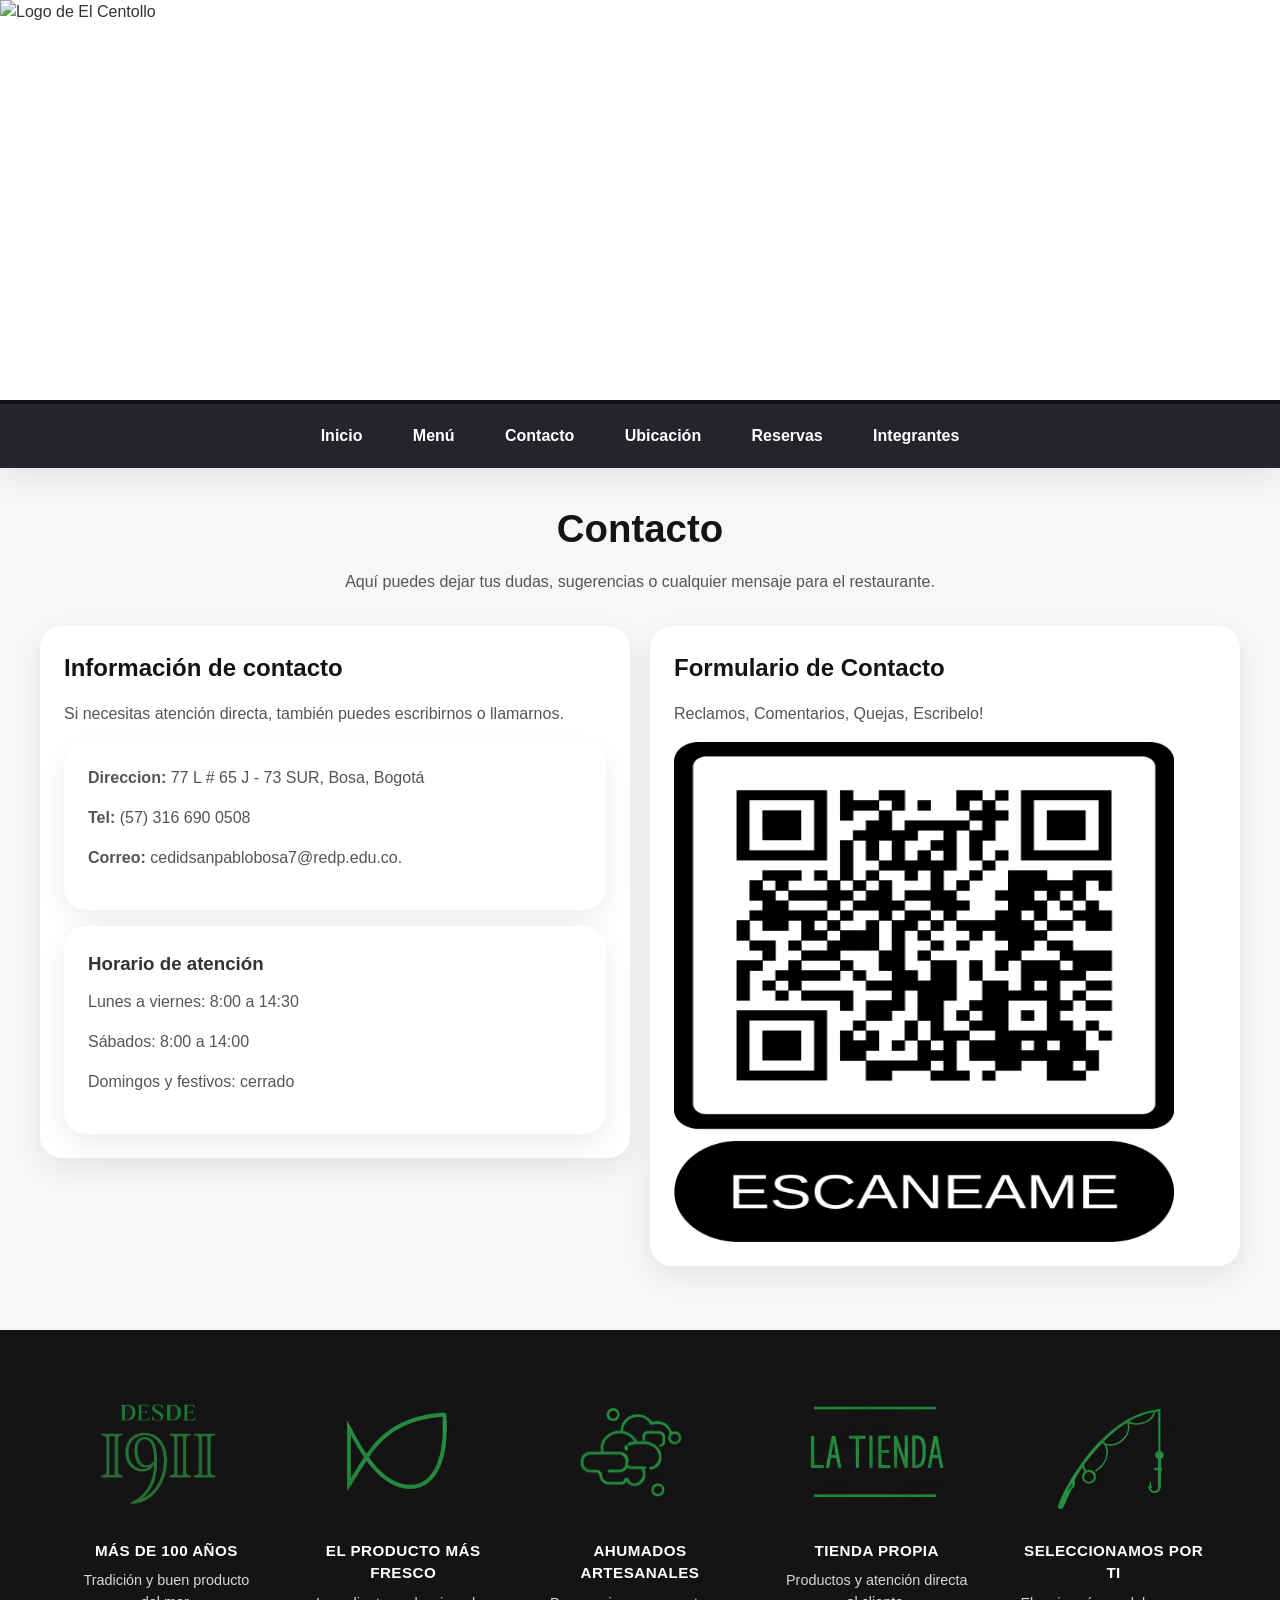
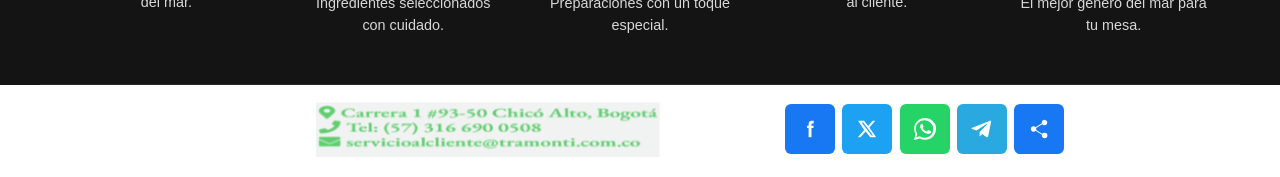
==== contacto.html @ 5faa3d4b "Add files via upload" ====
<!DOCTYPE html>
<html lang="es">
<head>
    <meta charset="UTF-8">
    <meta name="viewport" content="width=device-width, initial-scale=1.0">
    <title>El Centollo | Contacto</title>
    <link rel="stylesheet" href="style.css">
</head>
<div id="modalPromo" class="modal-overlay">
    <div class="modal-box">
        <button class="modal-close" id="closeModal" aria-label="Cerrar modal">&times;</button>
        <h2>Bienvenido</h2>
        <p>Gracias por visitar nuestra página. Mira nuestras especialidades y reserva cuando quieras.</p>
        <a href="reservas.html" class="modal-btn">Reservar ahora</a>
    </div>
</div>
<script>
document.addEventListener("DOMContentLoaded", function () {
    const modal = document.getElementById("modalPromo");
    const closeBtn = document.getElementById("closeModal");

    setTimeout(() => {
        modal.classList.add("show");
    }, 5000);

    closeBtn.addEventListener("click", () => {
        modal.classList.remove("show");
    });

    modal.addEventListener("click", (e) => {
        if (e.target === modal) {
            modal.classList.remove("show");
        }
    });
});
</script>
<body>
    <header>
        <img class="logo" src="img/logo.PNG" alt="Logo de El Centollo">

        <nav aria-label="Navegación principal">
            <ul class="nav-list">
                <li><a href="index.html">Inicio</a></li>
                <li><a href="menu.html">Menú</a></li>
                <li><a href="contacto.html">Contacto</a></li>
                <li><a href="ubicacion.html">Ubicación</a></li>
                <li><a href="reservas.html">Reservas</a></li>
                <li><a href="integrantes.html">Integrantes</a></li>
            </ul>
        </nav>
    </header>

    <main>
        <section class="container">
            <h1 class="page-title">Contacto</h1>
            <p class="page-subtitle">
                Aquí puedes dejar tus dudas, sugerencias o cualquier mensaje para el restaurante.
            </p>
        </section>

        <section class="form-layout">
            <!-- <article class="formulario">
                <h2>Información de contacto</h2>
                <p>Si necesitas atención directa, también puedes escribirnos o llamarnos.</p>

                <div class="card" style="margin-bottom: 1rem;">
                    <address class="datos">
                        <p><strong>Direccion:</strong> 77 L # 65 J - 73 SUR, Bosa, Bogotá</p>
                        <p><strong>Tel:</strong> (57) 316 690 0508</p>
                        <p><strong>Correo:</strong> cedidsanpablobosa7@redp.edu.co.</p>
                    </address>
                </div> -->
                <article class="formulario">
                <h2>Información de contacto</h2>
                <p>Si necesitas atención directa, también puedes escribirnos o llamarnos.</p>

                <div class="card" style="margin-bottom: 1rem;">
                    <p><strong>Direccion:</strong> 77 L # 65 J - 73 SUR, Bosa, Bogotá</p>
                    <p><strong>Tel:</strong> (57) 316 690 0508</p>
                    <p><strong>Correo:</strong> cedidsanpablobosa7@redp.edu.co.</p>
                </div>

                <div class="card">
                    <h3 style="margin-bottom: 0.75rem;">Horario de atención</h3>
                    <p>Lunes a viernes: 8:00 a 14:30</p>
                    <p>Sábados: 8:00 a 14:00</p>
                    <p>Domingos y festivos: cerrado</p>
                </div>
            </article>

            <article class="formulario">
                <h2>Formulario de Contacto</h2>
                <p>Reclamos, Comentarios, Quejas, Escribelo!</p>
                <img class="qr" src="img/xd.png" alt="xd">
            </article>
        </section>
    </main>

    <footer>
        <section class="caracteristicas">
            <article>
                <img src="img/icono11.png" alt="Ícono de experiencia">
                <h3>MÁS DE 100 AÑOS</h3>
                <p>Tradición y buen producto del mar.</p>
            </article>

            <article>
                <img src="img/icono22.png" alt="Ícono de frescura">
                <h3>EL PRODUCTO MÁS FRESCO</h3>
                <p>Ingredientes seleccionados con cuidado.</p>
            </article>

            <article>
                <img src="img/icono33.png" alt="Ícono de ahumado">
                <h3>AHUMADOS ARTESANALES</h3>
                <p>Preparaciones con un toque especial.</p>
            </article>

            <article>
                <img src="img/icono44.png" alt="Ícono de tienda">
                <h3>TIENDA PROPIA</h3>
                <p>Productos y atención directa al cliente.</p>
            </article>

            <article>
                <img src="img/icono55.png" alt="Ícono de selección">
                <h3>SELECCIONAMOS POR TI</h3>
                <p>El mejor género del mar para tu mesa.</p>
            </article>
        </section>

        <section class="contacto-footer">
            <address class="datos">
                <img class="imagen" src="img/footer2.PNG" alt="xd">
            </address>

            <div class="redes" aria-label="Redes sociales">
                <a class="red facebook" href="https://www.facebook.com/tramonti.restaurante/" target="_blank" rel="noopener noreferrer" aria-label="Facebook">
                    <svg viewBox="0 0 24 24" aria-hidden="true">
                        <path d="M13.5 8.5V7c0-.7.4-1 1.1-1H16V3h-2c-2.2 0-3.5 1.3-3.5 3.7v1.8H8.8V11h1.7v10h3.1V11h2.1l.3-2.5h-2.4z"/>
                    </svg>
                </a>

                <a class="red x" href="https://x.com/tramontibogota" target="_blank" rel="noopener noreferrer" aria-label="X">
                    <svg viewBox="0 0 24 24" aria-hidden="true">
                        <path d="M18.1 3H21l-6.4 7.3L22 21h-6.5l-5-6.3L4.8 21H2l6.9-7.9L2.2 3h6.6l4.5 5.7L18.1 3zm-1.1 16h1.6L7.9 4.9H6.2L17 19z"/>
                    </svg>
                </a>

                <a class="red whatsapp" href="https://wa.me/573166900508" target="_blank" rel="noopener noreferrer" aria-label="WhatsApp">
                    <svg viewBox="0 0 24 24" aria-hidden="true">
                        <path d="M20.5 3.5A11.7 11.7 0 0 0 12.1 0C5.5 0 .2 5.2.2 11.8c0 2.1.5 4.1 1.5 5.9L0 24l6.4-1.7a11.8 11.8 0 0 0 5.7 1.5h0C18.7 23.8 24 18.6 24 12S22 6.2 20.5 3.5zM12.1 21.6c-1.9 0-3.7-.5-5.3-1.4l-.4-.2-3.8 1 1-3.7-.2-.4a9.4 9.4 0 0 1-1.5-5.1c0-5.2 4.2-9.4 9.5-9.4 2.5 0 4.9 1 6.7 2.8A9.3 9.3 0 0 1 21 12c0 5.3-4.2 9.6-8.9 9.6zm5.4-7.3c-.3-.2-1.8-.9-2-.9s-.4-.2-.6.2-.7.9-.9 1-.3.1-.6 0a7.7 7.7 0 0 1-2.3-1.4 8.6 8.6 0 0 1-1.6-2c-.2-.3 0-.5.2-.7l.4-.5c.1-.2.1-.3.2-.5.1-.2 0-.4 0-.5s-.6-1.5-.8-2c-.2-.5-.4-.4-.6-.4h-.5c-.2 0-.5.1-.7.3-.2.2-1 1-1 2.4s1 2.7 1.1 2.9c.1.2 2 3.1 4.9 4.3.7.3 1.3.5 1.7.6.7.2 1.3.2 1.8.1.5-.1 1.8-.7 2-.7.2-.1.5-.2.5-.5s0-1.4-.1-1.5c-.1-.2-.3-.3-.6-.5z"/>
                    </svg>
                </a>

                <a class="red telegram" href="https://t.me/share/url?url=https%3A%2F%2Ftramonti.com.co" target="_blank" rel="noopener noreferrer" aria-label="Telegram">
                    <svg viewBox="0 0 24 24" aria-hidden="true">
                        <path d="M21.9 4.6 18.7 20c-.2 1-.8 1.3-1.7.9l-4.7-3.5-2.3 2.2c-.2.2-.4.4-.8.4l.3-4.8L18 6.6c.4-.4-.1-.6-.6-.2L6 13.6l-4.7-1.5c-1-.3-1-.9.2-1.4L20.7 3c.8-.3 1.4.2 1.2 1.6z"/>
                    </svg>
                </a>

                <a class="red share" href="#" aria-label="Compartir" onclick="if (navigator.share) { navigator.share({ title: document.title, url: window.location.href }); } return false;">
                    <svg viewBox="0 0 24 24" aria-hidden="true">
                        <path d="M18 16a3 3 0 0 0-2.5 1.3L8.9 13a3.1 3.1 0 0 0 0-2l6.6-4.3A3 3 0 1 0 15 5a3 3 0 0 0 .1.7L8.3 10A3 3 0 1 0 6 15a3 3 0 0 0 2.3-1.1l6.9 4.5A3 3 0 1 0 18 16z"/>
                    </svg>
                </a>
            </div>
        </section>
    </footer>
</body>
</html>
---- style.css ----
/* ==============================
   EL CENTOLLO - STYLE.CSS
   ============================== */

/* Reset básico */
* {
    margin: 0;
    padding: 0;
    box-sizing: border-box;
}

html {
    scroll-behavior: smooth;
}

:root {
    --color-principal: #23252B;
    --color-principal-oscuro: #101115;
    --color-secundario: #141414;
    --color-fondo: #f7f7f7;
    --color-blanco: #ffffff;
    --color-texto: #333333;
    --color-borde: #e6e6e6;
    --sombra: 0 10px 30px rgba(0, 0, 0, 0.08);
    --ancho-maximo: 1200px;
    --radio: 18px;
}

body {
    font-family: Arial, sans-serif;
    line-height: 1.5;
    background-color: var(--color-fondo);
    color: var(--color-texto);
}

img {
    max-width: 100%;
    display: block;
}

a {
    text-decoration: none;
    color: inherit;
}

ul,
ol {
    list-style: none;
}

button,
input,
textarea {
    font: inherit;
}

/* ==============================
   HEADER / NAVBAR
   ============================== */

header {
    background: var(--color-blanco);
    box-shadow: var(--sombra);
    position: sticky;
    top: 0;
    z-index: 1000;
}

.logo {
    width: 100%;
    height: 400px;
    object-fit: cover;
}

nav {
    background: var(--color-principal);
    border-top: 4px solid var(--color-principal-oscuro);
}

.nav-list {
    max-width: var(--ancho-maximo);
    margin: 0 auto;
    padding: 0 1rem;
    display: flex;
    align-items: center;
    justify-content: center;
    gap: 0.75rem;
    min-height: 64px;
    flex-wrap: wrap;
}

.nav-list li {
    display: block;
}

.nav-list a {
    display: inline-flex;
    align-items: center;
    justify-content: center;
    min-height: 44px;
    padding: 0.7rem 1.2rem;
    border-radius: 999px;
    font-weight: 700;
    color: var(--color-blanco);
    transition: background-color 0.25s ease, transform 0.25s ease, color 0.25s ease;
}

.nav-list a:hover,
.nav-list a:focus-visible,
.nav-list a.active {
    background: rgba(255, 255, 255, 0.16);
    transform: translateY(-1px);
    outline: none;
}

/* ==============================
   LAYOUT GENERAL
   ============================== */

main {
    padding: 2rem 1rem;
}

.container {
    max-width: var(--ancho-maximo);
    margin: 0 auto;
}

.page-title {
    text-align: center;
    font-size: clamp(1.8rem, 3vw, 3rem);
    color: var(--color-secundario);
    margin-bottom: 0.75rem;
}

.page-subtitle {
    text-align: center;
    color: #555;
    max-width: 760px;
    margin: 0 auto 2rem;
}

/* ==============================
   HOME / ABOUT
   ============================== */

.menu-page {
    max-width: var(--ancho-maximo);
    margin: 0 auto;
}

.slider {
    width: 100%;
    height: 100%;
    position: relative;
    overflow: hidden;
    background: #fff;
}

.slides {
    display: flex;
    width: 500%;
    height: 100%;
    animation: slideShow 18s infinite;
}

.slide {
    width: 20%;
    height: 92%;
    flex-shrink: 0;
    display: flex;
    align-items: center;
    justify-content: center;
}

.slide img {
    width: 100%;
    height: 100%;
    object-fit: fill;
    object-position: center;
    display: block;
}

.menu-hero {
    display: grid;
    grid-template-columns: 1.05fr 0.95fr;
    background: #fff;
    border: 1px solid #efe9d6;
    box-shadow: 0 6px 22px rgba(0, 0, 0, 0.06);
    overflow: hidden;
    min-height: 300px;
}

.menu-hero-image {
    position: relative;
    width: 100%;
    min-height: 300px;
    background: #fff;
}

.slider-dots {
    position: absolute;
    left: 50%;
    bottom: 14px;
    transform: translateX(-50%);
    display: flex;
    gap: 0.45rem;
    z-index: 2;
}

.slider-dots span {
    width: 8px;
    height: 8px;
    border-radius: 50%;
    border: 1px solid #d7cdb3;
    background: #fff;
}

.slider-dots span.active {
    background: #111;
    border-color: #111;
}

.menu-hero-info {
    padding: 0.85rem 1.05rem;
    border-left: 1px solid #efe9d6;
    background: #fffaf1;
}

.menu-hero-info h2 {
    font-size: 1.15rem;
    margin-bottom: 0.5rem;
    color: #2a2a2a;
}

.menu-hero-info p {
    font-size: 1.1rem;
    line-height: 1.15;
    color: #444;
    margin-bottom: 0.55rem;
}

.menu-hero-info strong {
    color: #222;
}

.menu-hero-info .meta-line {
    margin-top: 0.45rem;
}

@keyframes slideShow {
    0%, 18%   { transform: translateX(0); }
    20%, 38%  { transform: translateX(-20%); }
    40%, 58%  { transform: translateX(-40%); }
    60%, 78%  { transform: translateX(-60%); }
    80%, 98%  { transform: translateX(-80%); }
    100%      { transform: translateX(0); }
}
/* ==============================
   MENÚ (RECETAS)
   ============================== */

.menu-page {
    max-width: var(--ancho-maximo);
    margin: 0 auto;
}

.menu-recetas {
    display: grid;
    gap: 1rem;
}

.receta-card {
    position: relative;
    display: grid;
    grid-template-columns: 290px 1fr;
    background: #fff;
    border: 1px solid #efe9d6;
    box-shadow: 0 6px 22px rgba(0, 0, 0, 0.06);
    overflow: hidden;
    min-height: 180px;
}

.receta-card img {
    width: 100%;
    height: 100%;
    object-fit: cover;
    display: block;
}

.receta-content {
    padding: 1rem 1.1rem;
    background: #fffaf1;
}

.receta-content h3 {
    font-size: 1.15rem;
    margin-bottom: 0.35rem;
    color: #2a2a2a;
}

.coleccion {
    font-size: 0.75rem;
    color: #777;
    margin-bottom: 0.6rem;
}

.receta-content p {
    font-size: 0.92rem;
    line-height: 1.35;
    color: #444;
    margin-bottom: 0.8rem;
}

.receta-meta {
    display: flex;
    flex-wrap: wrap;
    gap: 0.55rem 1rem;
    font-size: 0.82rem;
    color: #333;
}

.bookmark {
    position: absolute;
    top: 0.75rem;
    right: 0.75rem;
    width: 34px;
    height: 44px;
    background: #fff;
    border-radius: 0 0 8px 8px;
    box-shadow: 0 2px 8px rgba(0, 0, 0, 0.12);
    display: flex;
    align-items: center;
    justify-content: center;
}

.bookmark svg {
    width: 16px;
    height: 16px;
    fill: #222;
}

@media (max-width: 768px) {
    .receta-card {
        grid-template-columns: 1fr;
    }

    .receta-card img {
        height: 220px;
    }

    .bookmark {
        display: none;
    }
}

/* ==============================
   TARJETAS / SECCIONES
   ============================== */

.card {
    background: var(--color-blanco);
    border-radius: 22px;
    padding: 1.5rem;
    box-shadow: var(--sombra);
}

.info-grid {
    max-width: var(--ancho-maximo);
    margin: 0 auto;
    display: grid;
    grid-template-columns: repeat(auto-fit, minmax(260px, 1fr));
    gap: 1.25rem;
}

/* ==============================
   FORMULARIOS (CONTACTO / RESERVAS)
   ============================== */

.form-layout {
    max-width: var(--ancho-maximo);
    margin: 0 auto;
    display: grid;
    grid-template-columns: 1fr 1fr;
    gap: 1.25rem;
    align-items: start;
}

.formulario {
    background: var(--color-blanco);
    border-radius: 22px;
    padding: 1.5rem;
    box-shadow: var(--sombra);
}

.formulario h2 {
    margin-bottom: 1rem;
    color: var(--color-secundario);
}

.formulario p {
    color: #555;
    margin-bottom: 1rem;
}

.formulario .campo {
    margin-bottom: 1rem;
}

.formulario label {
    display: block;
    margin-bottom: 0.35rem;
    font-weight: 700;
}

.formulario input,
.formulario textarea,
.formulario select {
    width: 100%;
    border: 1px solid var(--color-borde);
    border-radius: 12px;
    padding: 0.9rem 1rem;
    background: #fff;
}

.formulario input:focus,
.formulario textarea:focus,
.formulario select:focus {
    outline: 2px solid rgba(11, 107, 74, 0.22);
    border-color: var(--color-principal);
}

.formulario button {
    border: 0;
    background: var(--color-principal);
    color: var(--color-blanco);
    padding: 0.9rem 1.4rem;
    border-radius: 999px;
    font-weight: 700;
    cursor: pointer;
    transition: background-color 0.25s ease, transform 0.25s ease;
}

.formulario button:hover {
    background: var(--color-principal-oscuro);
    transform: translateY(-1px);
}

.google-form {
    width: 100%;
    min-height: 900px;
    border: 0;
    border-radius: 22px;
    box-shadow: var(--sombra);
    background: var(--color-blanco);
}

.qr {
    width: 500px;
    height: 500px;
}

/* ==============================
   UBICACIÓN / MAPA
   ============================== */

.mapa {
    max-width: var(--ancho-maximo);
    margin: 0 auto;
    border-radius: 22px;
    overflow: hidden;
    box-shadow: var(--sombra);
    background: var(--color-blanco);
}

.mapa iframe {
    width: 100%;
    min-height: 450px;
    border: 0;
    display: block;
}

.ubicacion-info {
    max-width: var(--ancho-maximo);
    margin: 0 auto 1.5rem;
}

.ubicacion-info address {
    font-style: normal;
    line-height: 1.8;
    color: #555;
}

/* ==============================
   FOOTER
   ============================== */

footer {
    background: var(--color-secundario);
    color: var(--color-blanco);
    margin-top: 2rem;
}

footer .caracteristicas {
    max-width: var(--ancho-maximo);
    margin: 0 auto;
    padding: 2rem 1rem;
    display: grid;
    grid-template-columns: repeat(auto-fit, minmax(180px, 1fr));
    gap: 1rem;
    border-bottom: 1px solid rgba(255, 255, 255, 0.10);
}

footer .caracteristicas article {
    text-align: center;
    padding: 1rem;
}

footer .caracteristicas img {
    width: 150px;
    height: 150px;
    object-fit: contain;
    object-position: center;
    margin: 0 auto 0.75rem;
}

footer .caracteristicas h3 {
    font-size: 0.95rem;
    letter-spacing: 0.03em;
    margin-bottom: 0.5rem;
}

footer .caracteristicas p {
    font-size: 0.9rem;
    color: #d7d7d7;
}

.contacto-footer {
    width: 100%;
    background-color: #ffffff;
    margin: 0 auto;
    padding: 1rem 1rem 1.2rem;
    display: flex;
    gap: 1rem;
    justify-content: space-between;
    align-items: center;
    flex-wrap: wrap;
}

footer .contacto-footer .datos .imagen {
    width: min(100%, 560px);
    height: auto;
    display: block;
}

.datos {
    margin-left: 300px;
    line-height: 1.8;
}

.datos p {
    color: #101010;
}

.redes {
    margin-right: 200px;
    display: flex;
    gap: 0.45rem;
    flex-wrap: wrap;
    align-items: center;
}

.redes .red {
    width: 50px;
    height: 50px;
    display: inline-flex;
    align-items: center;
    justify-content: center;
    border-radius: 6px;
    transition: transform 0.2s ease, opacity 0.2s ease;
    text-decoration: none;
}

.redes .red:hover {
    transform: translateY(-2px);
    opacity: 0.92;
}

.redes .red svg {
    width: 22px;
    height: 22px;
    fill: #fff;
}

.redes .facebook { background: #1877F2; }
.redes .x { background: #1DA1F2; }
.redes .whatsapp { background: #25D366; }
.redes .telegram { background: #29A9E0; }
.redes .share { background: #1877F2; }

/* ==============================
   RESPONSIVE
   ============================== */

@media (max-width: 900px) {
    .about,
    .form-layout,
    .menu-hero {
        grid-template-columns: 1fr;
    }

    .menu-hero-info {
        border-left: 0;
        border-top: 1px solid #efe9d6;
    }
}

@media (max-width: 768px) {
    .logo {
        height: 220px;
    }

    .slide img {
        height: 300px;
    }

    .nav-list {
        justify-content: center;
        gap: 0.5rem;
        padding: 0.75rem 1rem;
    }

    .nav-list a {
        padding: 0.65rem 1rem;
        font-size: 0.95rem;
    }

    .contacto-footer {
        flex-direction: column;
        align-items: flex-start;
    }

    .mapa iframe {
        min-height: 255px;
    }

    .receta-card {
        grid-template-columns: 1fr;
    }

    .receta-card img {
        width: 100%;
        height: 180px;
    }

    .bookmark {
        display: none;
    }
}

@media (max-width: 480px) {
    .logo {
        height: 180px;
    }

    .slide img {
        height: 240px;
    }

    .menu-grid {
        grid-template-columns: 1fr;
    }

    .mapa iframe {
        min-height: 300px;
    }
}

.modal-overlay {
    position: fixed;
    inset: 0;
    background: rgba(0, 0, 0, 0.65);
    display: flex;
    align-items: center;
    justify-content: center;
    z-index: 9999;
    opacity: 0;
    visibility: hidden;
    transition: opacity .3s ease, visibility .3s ease;
    padding: 1rem;
}

.modal-overlay.show {
    opacity: 1;
    visibility: visible;
}

.modal-box {
    position: relative;
    width: min(100%, 460px);
    background: #fff;
    border-radius: 20px;
    padding: 2rem 1.5rem 1.5rem;
    box-shadow: 0 20px 60px rgba(0, 0, 0, 0.3);
    text-align: center;
}

.modal-box h2 {
    margin-bottom: 0.75rem;
    font-size: 1.6rem;
    color: #222;
}

.modal-box p {
    margin-bottom: 1.25rem;
    color: #555;
    line-height: 1.5;
}

.modal-btn {
    display: inline-block;
    background: #232323;
    color: #fff;
    padding: 0.8rem 1.3rem;
    border-radius: 999px;
    font-weight: 700;
    text-decoration: none;
}

.modal-btn:hover {
    background: #111;
}

.modal-close {
    position: absolute;
    top: 10px;
    right: 12px;
    background: transparent;
    border: 0;
    font-size: 1.8rem;
    line-height: 1;
    cursor: pointer;
    color: #444;
}
.integrante-card {
    width: 260px;
    background: #fff;
    border-radius: 20px;
    padding: 1.5rem 1rem;
    text-align: center;
    box-shadow: 0 10px 25px rgba(0, 0, 0, 0.12);
    border: 1px solid #e8e8e8;
    margin: 1rem auto;
}

.integrante-foto {
    width: 110px;
    height: 110px;
    border-radius: 50%;
    overflow: hidden;
    margin: 0 auto 1rem;
    border: 4px solid #232323;
    background: #f2f2f2;
}

.integrante-foto img {
    width: 100%;
    height: 100%;
    object-fit: cover;
    display: block;
}

.integrante-card h3 {
    font-size: 1.2rem;
    margin-bottom: 0.4rem;
    color: #222;
}

.integrante-card p {
    font-size: 0.95rem;
    color: #555;
}
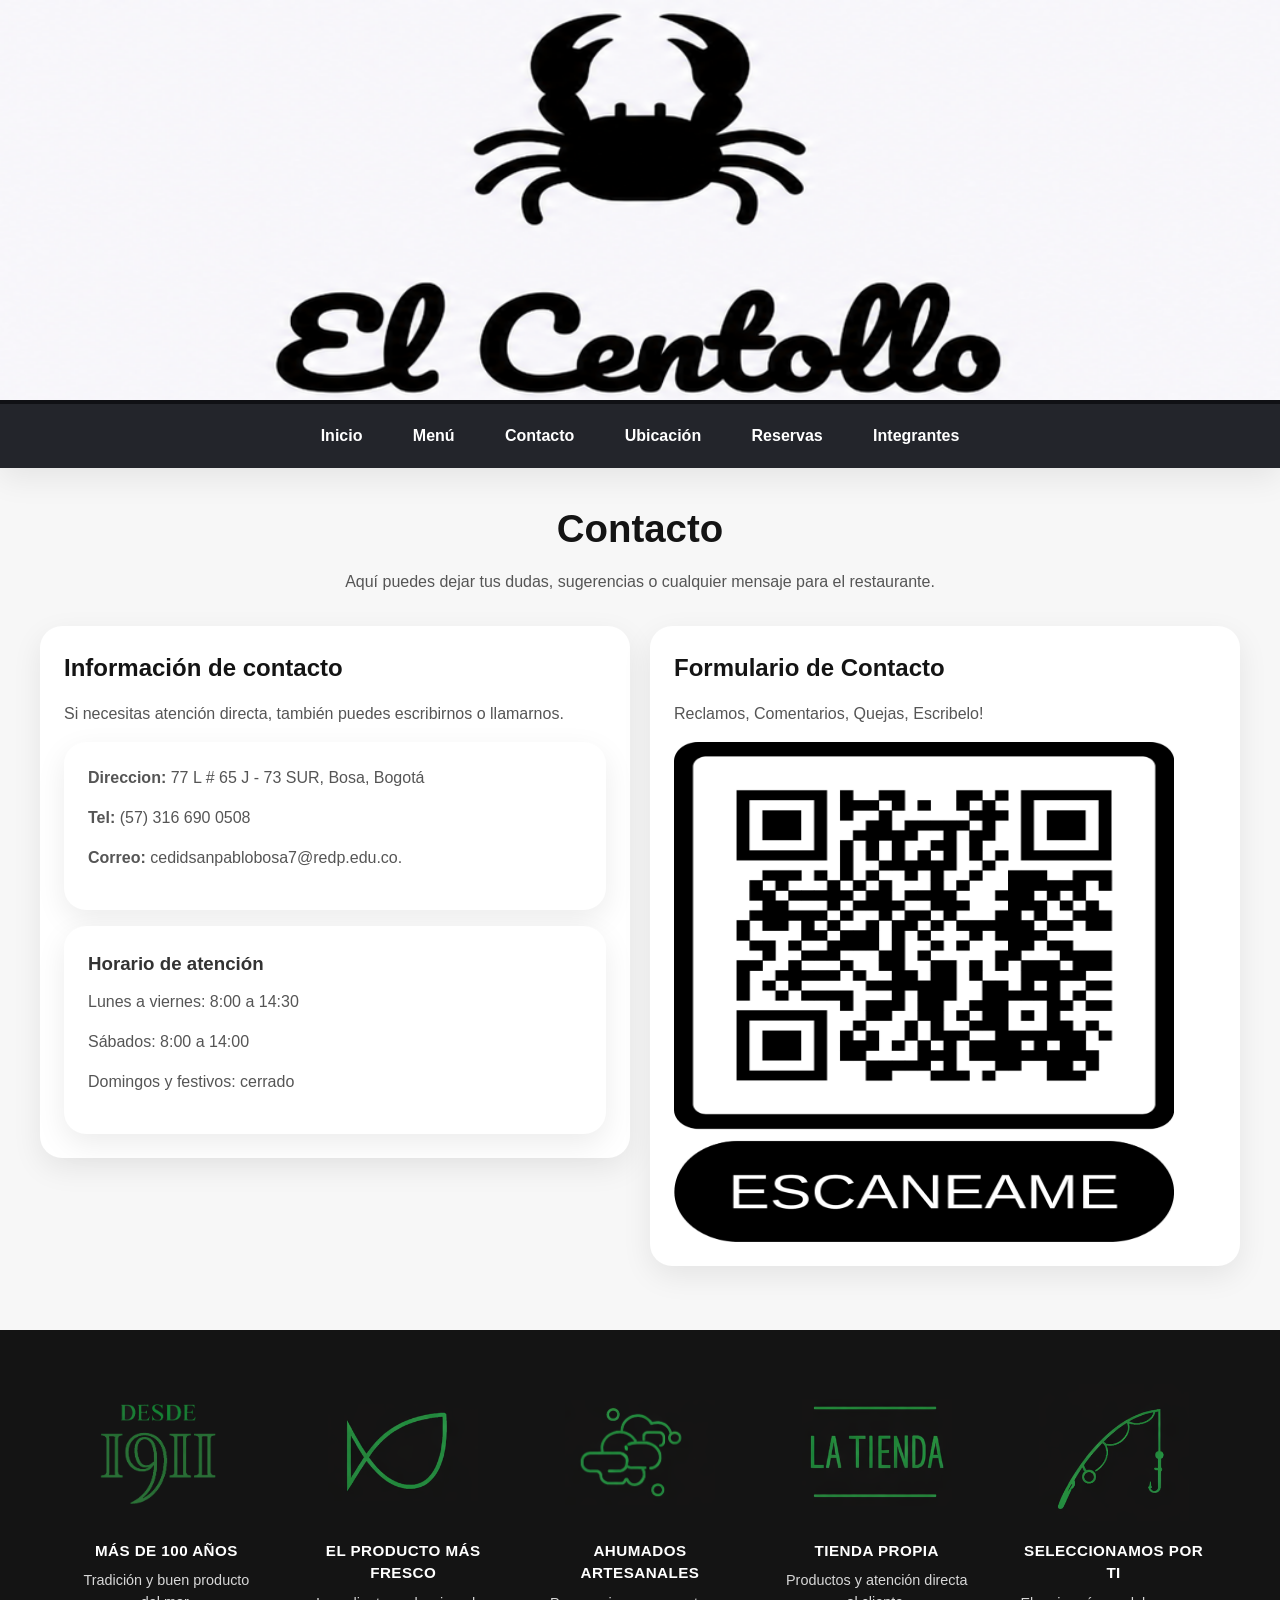
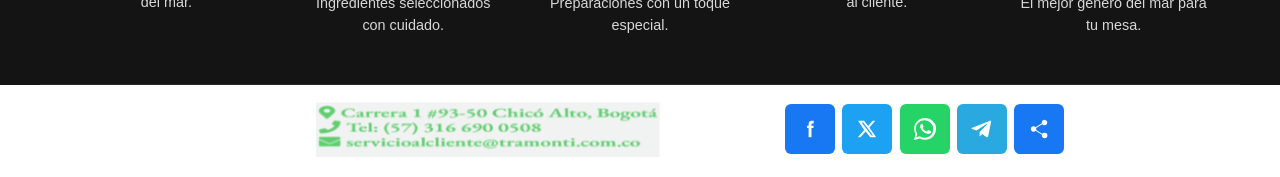
==== commit 63f846c1: "Fix logo image filename case sensitivity" ====
--- a/contacto.html
+++ b/contacto.html
@@ -36,7 +36,7 @@
 </script>
 <body>
     <header>
-        <img class="logo" src="img/logo.PNG" alt="Logo de El Centollo">
+        <img class="logo" src="img/logo.png" alt="Logo de El Centollo">
 
         <nav aria-label="Navegación principal">
             <ul class="nav-list">
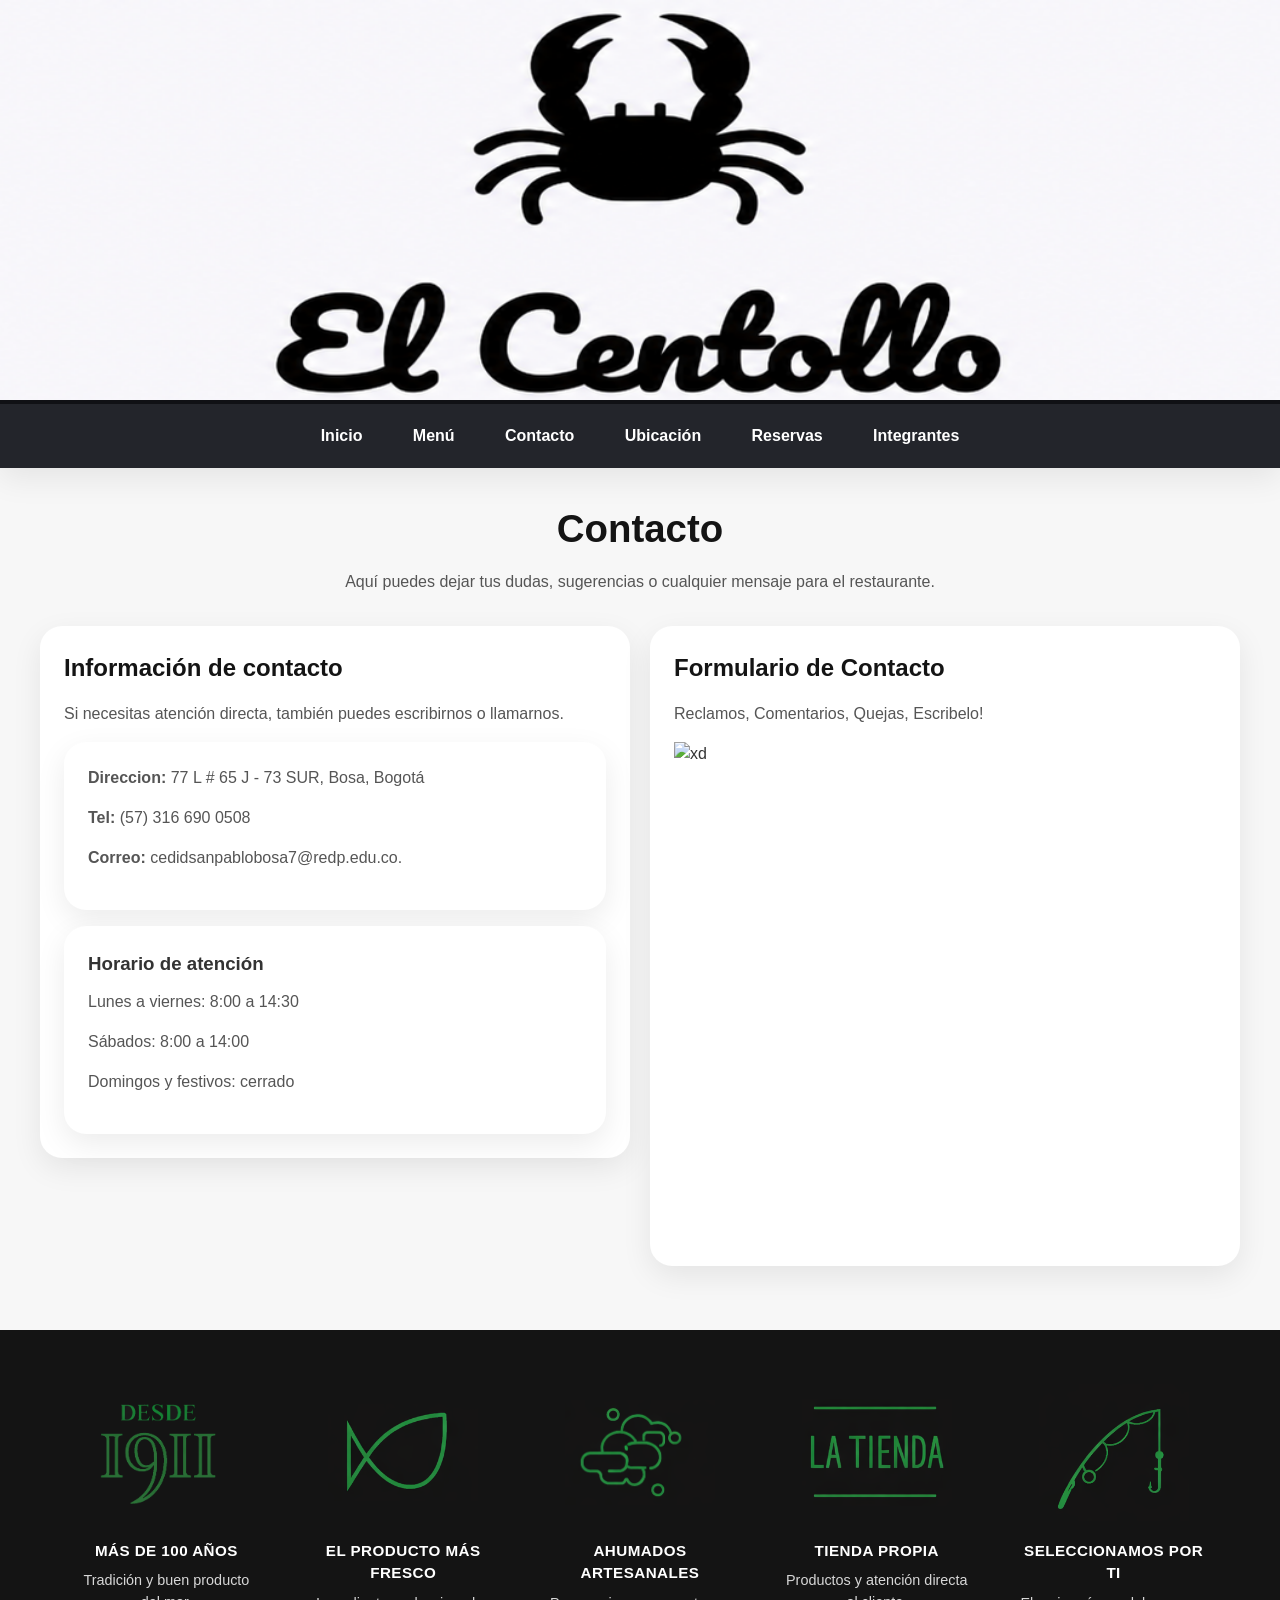
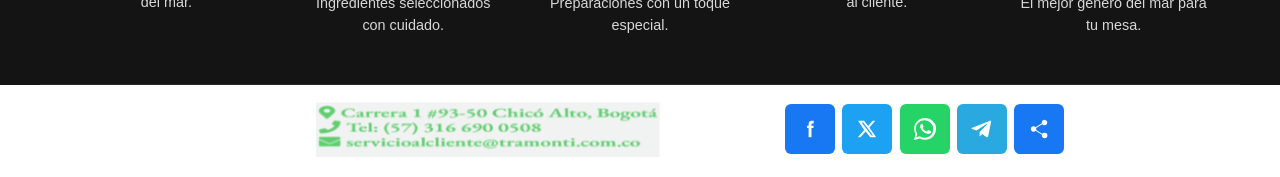
==== commit c9f6ad37: "Update contacto.html" ====
--- a/contacto.html
+++ b/contacto.html
@@ -6,34 +6,6 @@
     <title>El Centollo | Contacto</title>
     <link rel="stylesheet" href="style.css">
 </head>
-<div id="modalPromo" class="modal-overlay">
-    <div class="modal-box">
-        <button class="modal-close" id="closeModal" aria-label="Cerrar modal">&times;</button>
-        <h2>Bienvenido</h2>
-        <p>Gracias por visitar nuestra página. Mira nuestras especialidades y reserva cuando quieras.</p>
-        <a href="reservas.html" class="modal-btn">Reservar ahora</a>
-    </div>
-</div>
-<script>
-document.addEventListener("DOMContentLoaded", function () {
-    const modal = document.getElementById("modalPromo");
-    const closeBtn = document.getElementById("closeModal");
-
-    setTimeout(() => {
-        modal.classList.add("show");
-    }, 5000);
-
-    closeBtn.addEventListener("click", () => {
-        modal.classList.remove("show");
-    });
-
-    modal.addEventListener("click", (e) => {
-        if (e.target === modal) {
-            modal.classList.remove("show");
-        }
-    });
-});
-</script>
 <body>
     <header>
         <img class="logo" src="img/logo.png" alt="Logo de El Centollo">
@@ -91,7 +63,7 @@
             <article class="formulario">
                 <h2>Formulario de Contacto</h2>
                 <p>Reclamos, Comentarios, Quejas, Escribelo!</p>
-                <img class="qr" src="img/xd.png" alt="xd">
+                <img class="qr" src="img/Contacto.png" alt="xd">
             </article>
         </section>
     </main>
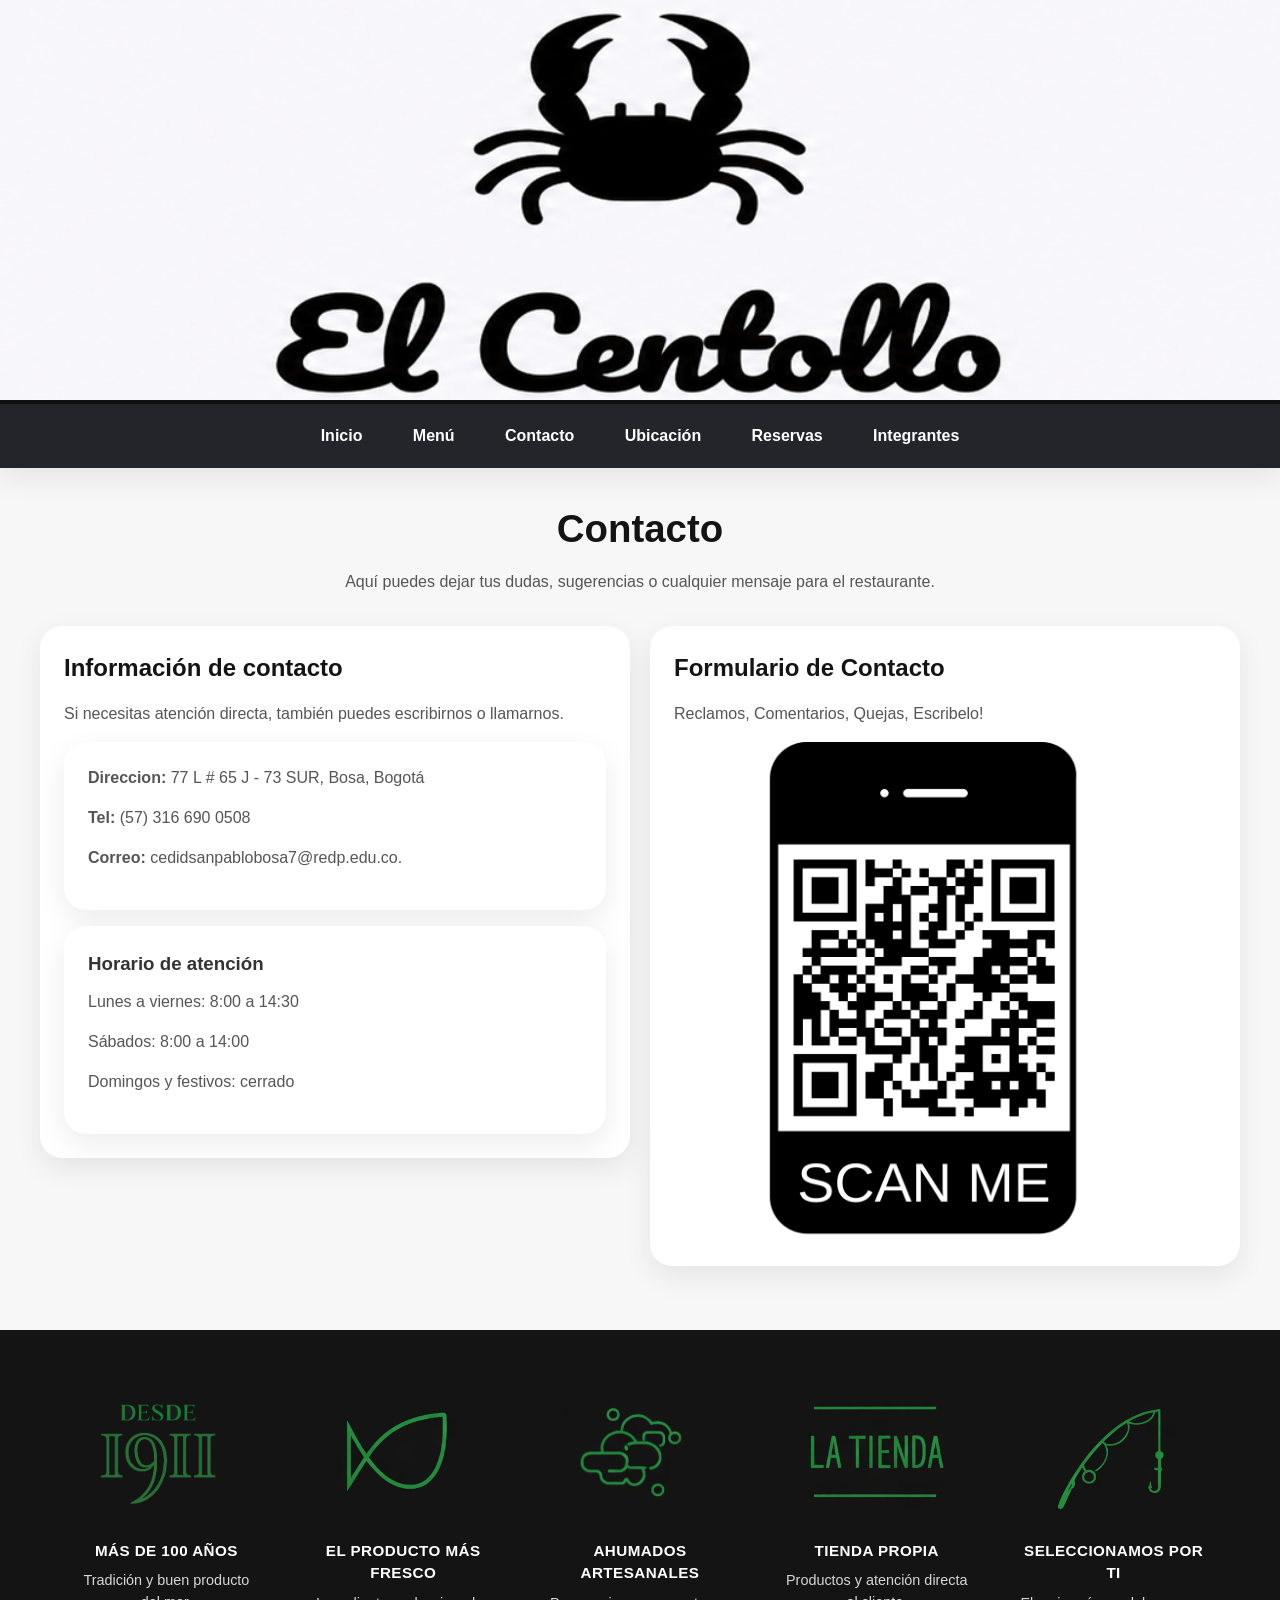
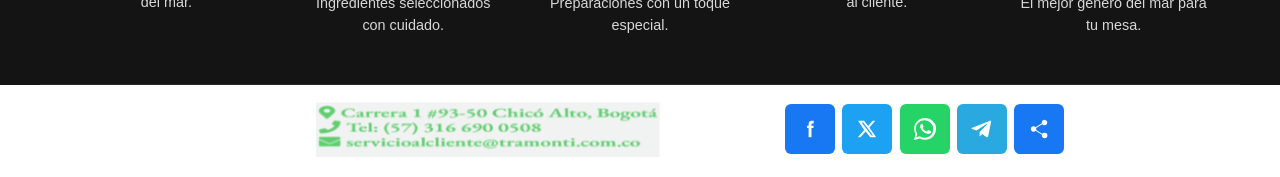
==== commit 17ea8851: "Update contacto.html" ====
--- a/contacto.html
+++ b/contacto.html
@@ -63,7 +63,7 @@
             <article class="formulario">
                 <h2>Formulario de Contacto</h2>
                 <p>Reclamos, Comentarios, Quejas, Escribelo!</p>
-                <img class="qr" src="img/Contacto.png" alt="xd">
+                <img class="qr" src="img/xd.png" alt="xd">
             </article>
         </section>
     </main>
